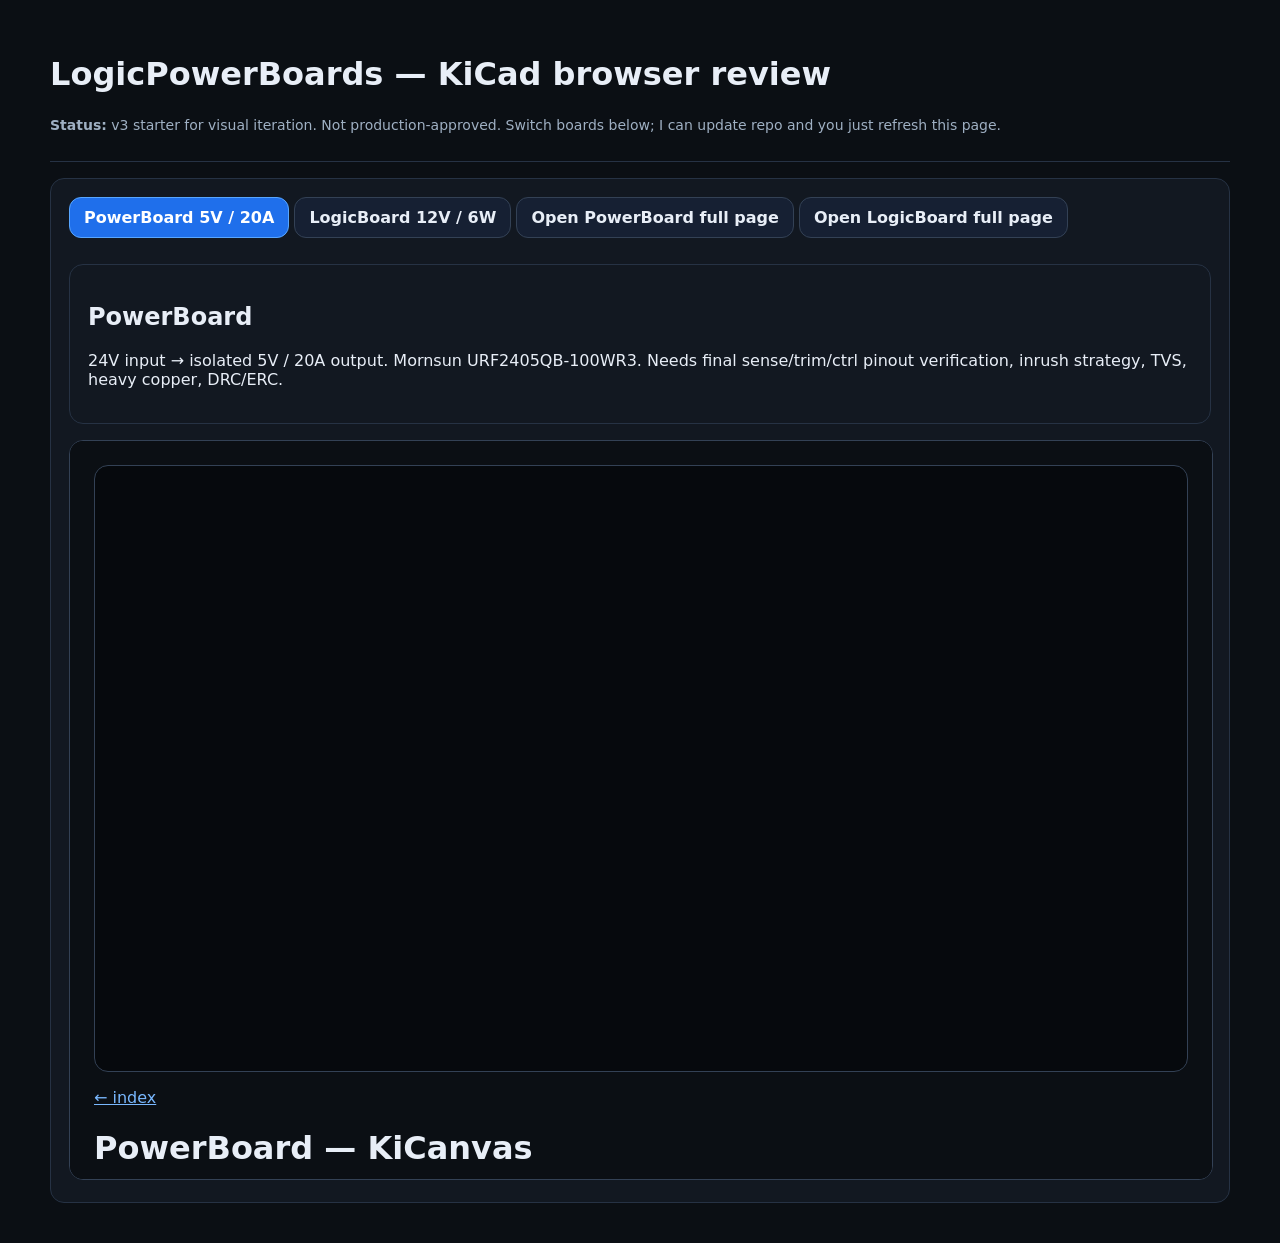
==== docs/index.html @ cc097173 "Add tabbed board viewer index" ====
<!doctype html>
<html lang="en">
<head>
  <meta charset="utf-8">
  <meta name="viewport" content="width=device-width,initial-scale=1">
  <title>LogicPowerBoards KiCanvas</title>
  <link rel="stylesheet" href="style.css">
  <style>
    .topbar{position:sticky;top:0;z-index:10;background:#0b0f14;padding:10px 0 12px;border-bottom:1px solid #263244}
    .tabs{display:flex;gap:10px;flex-wrap:wrap;align-items:center}
    .tabs input{position:absolute;opacity:0;pointer-events:none}
    .tabs label,.open-link{display:inline-block;background:#162033;border:1px solid #334155;color:#e8eef7;padding:10px 14px;border-radius:12px;cursor:pointer;text-decoration:none;font-weight:650}
    .tabs label:hover,.open-link:hover{background:#1f2937}
    #tab-power:checked ~ .labels label[for="tab-power"],#tab-logic:checked ~ .labels label[for="tab-logic"]{background:#1f6feb;border-color:#58a6ff;color:#fff}
    .panel{display:none;margin-top:14px}
    #tab-power:checked ~ .panels #panel-power{display:block}
    #tab-logic:checked ~ .panels #panel-logic{display:block}
    .viewer-frame{width:100%;height:82vh;border:1px solid #334155;border-radius:14px;background:#06090d}
    .mini{color:#9fb0c3;font-size:14px;line-height:1.45}
  </style>
</head>
<body>
  <div class="wrap">
    <div class="topbar">
      <h1>LogicPowerBoards — KiCad browser review</h1>
      <p class="mini"><b>Status:</b> v3 starter for visual iteration. Not production-approved. Switch boards below; I can update repo and you just refresh this page.</p>
    </div>

    <div class="card tabs">
      <input type="radio" name="board" id="tab-power" checked>
      <input type="radio" name="board" id="tab-logic">

      <div class="labels">
        <label for="tab-power">PowerBoard 5V / 20A</label>
        <label for="tab-logic">LogicBoard 12V / 6W</label>
        <a class="open-link" href="power.html" target="_blank" rel="noopener">Open PowerBoard full page</a>
        <a class="open-link" href="logic.html" target="_blank" rel="noopener">Open LogicBoard full page</a>
      </div>

      <div class="panels" style="width:100%">
        <section class="panel" id="panel-power">
          <div class="card">
            <h2>PowerBoard</h2>
            <p>24V input → isolated 5V / 20A output. Mornsun URF2405QB-100WR3. Needs final sense/trim/ctrl pinout verification, inrush strategy, TVS, heavy copper, DRC/ERC.</p>
          </div>
          <iframe class="viewer-frame" src="power.html" title="PowerBoard KiCanvas"></iframe>
        </section>

        <section class="panel" id="panel-logic">
          <div class="card">
            <h2>LogicBoard</h2>
            <p>24V input → isolated 12V / 6W output. Mornsun URB2412ZP-6WR3. Needs final pinout verification, capacitors/testpoints, DRC/ERC.</p>
          </div>
          <iframe class="viewer-frame" src="logic.html" title="LogicBoard KiCanvas"></iframe>
        </section>
      </div>
    </div>
  </div>
</body>
</html>
---- docs/style.css ----
:root{font-family:system-ui,-apple-system,Segoe UI,Roboto,Arial,sans-serif;color:#e8eef7;background:#0b0f14}body{margin:0;padding:24px}.wrap{max-width:1180px;margin:auto}a{color:#79b8ff}.card{background:#121821;border:1px solid #263244;border-radius:14px;padding:18px;margin:16px 0}.viewer{height:82vh;border:1px solid #334155;border-radius:14px;overflow:hidden;background:#06090d}kicanvas-embed{display:block;width:100%;height:100%}.warn{color:#ffcc66}.grid{display:grid;grid-template-columns:repeat(auto-fit,minmax(260px,1fr));gap:14px}.btn{display:inline-block;background:#1f6feb;color:white;text-decoration:none;padding:10px 14px;border-radius:10px;margin:6px 8px 6px 0}
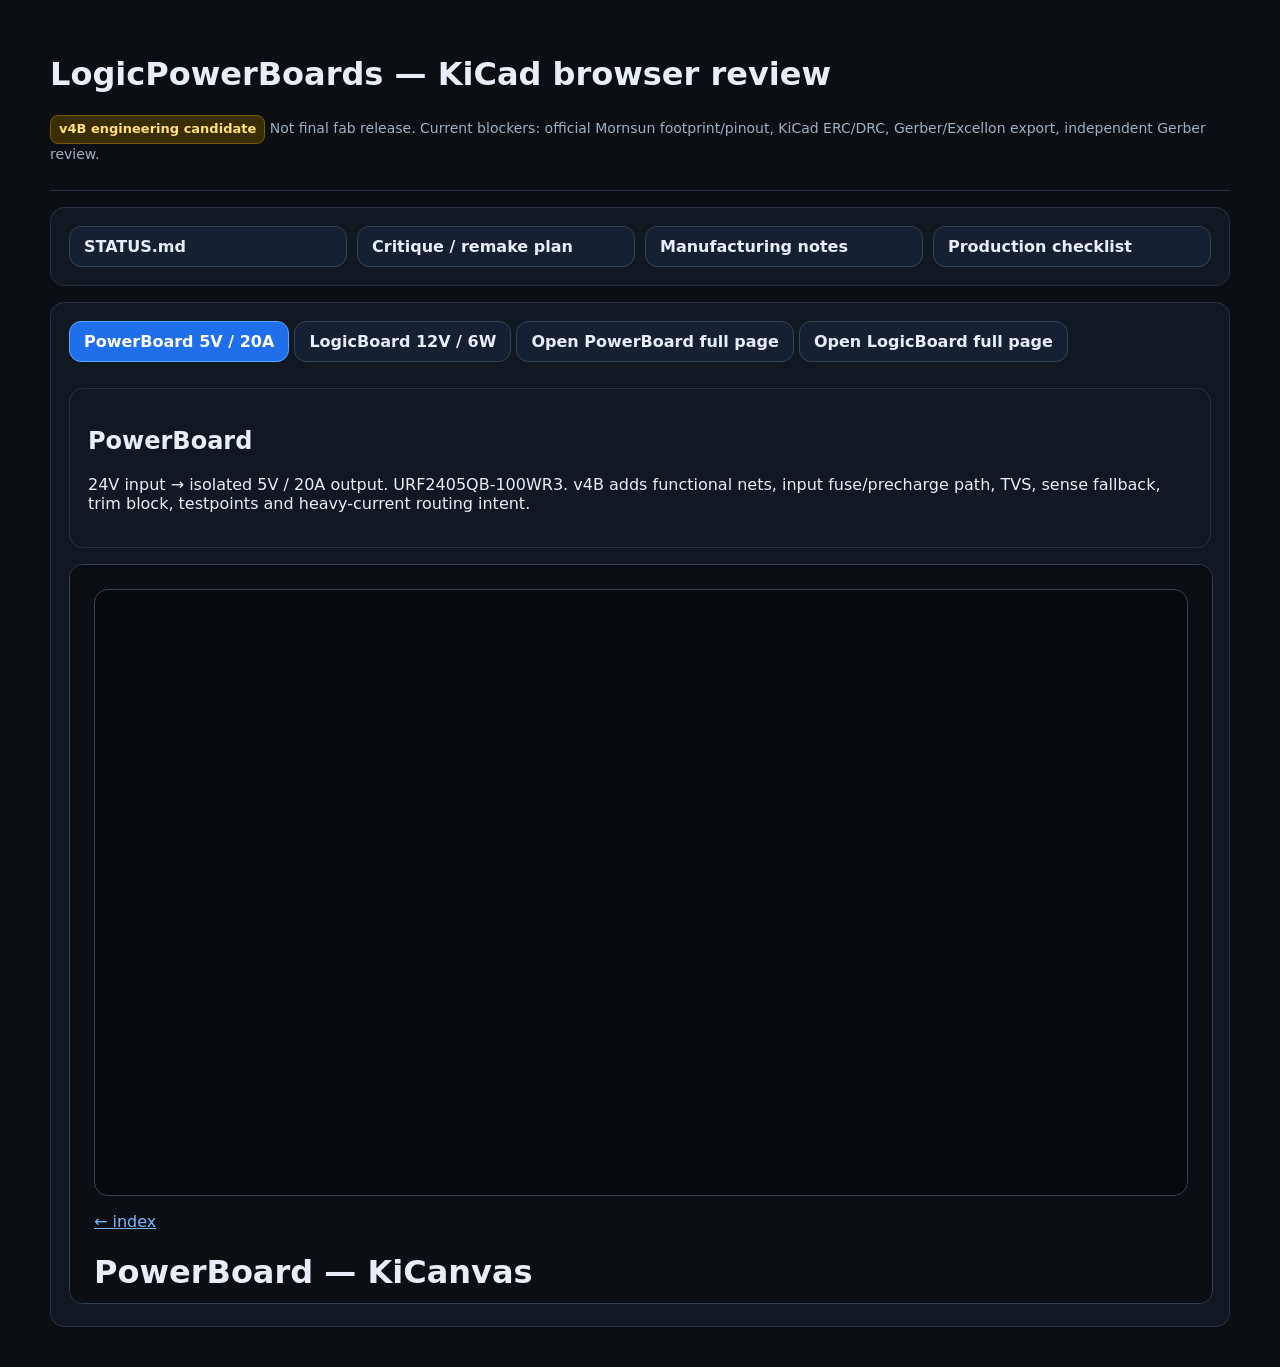
==== commit 4b638bad: "Update index status to v4B and add engineering links" ====
--- a/docs/index.html
+++ b/docs/index.html
@@ -17,13 +17,22 @@
     #tab-logic:checked ~ .panels #panel-logic{display:block}
     .viewer-frame{width:100%;height:82vh;border:1px solid #334155;border-radius:14px;background:#06090d}
     .mini{color:#9fb0c3;font-size:14px;line-height:1.45}
+    .status{display:inline-block;padding:4px 8px;border-radius:8px;background:#3a2d00;color:#ffdf7e;border:1px solid #765c00;font-size:13px;font-weight:700}
+    .docgrid{display:grid;grid-template-columns:repeat(auto-fit,minmax(210px,1fr));gap:10px}
   </style>
 </head>
 <body>
   <div class="wrap">
     <div class="topbar">
       <h1>LogicPowerBoards — KiCad browser review</h1>
-      <p class="mini"><b>Status:</b> v3 starter for visual iteration. Not production-approved. Switch boards below; I can update repo and you just refresh this page.</p>
+      <p class="mini"><span class="status">v4B engineering candidate</span> Not final fab release. Current blockers: official Mornsun footprint/pinout, KiCad ERC/DRC, Gerber/Excellon export, independent Gerber review.</p>
+    </div>
+
+    <div class="card docgrid">
+      <a class="open-link" href="https://github.com/chelgpt/LogicPowerBoards/blob/main/STATUS.md" target="_blank" rel="noopener">STATUS.md</a>
+      <a class="open-link" href="https://github.com/chelgpt/LogicPowerBoards/blob/main/CRITIQUE_AND_REMAKE_PLAN.md" target="_blank" rel="noopener">Critique / remake plan</a>
+      <a class="open-link" href="https://github.com/chelgpt/LogicPowerBoards/blob/main/MANUFACTURING_NOTES.md" target="_blank" rel="noopener">Manufacturing notes</a>
+      <a class="open-link" href="https://github.com/chelgpt/LogicPowerBoards/blob/main/CHECKLIST.md" target="_blank" rel="noopener">Production checklist</a>
     </div>
 
     <div class="card tabs">
@@ -41,7 +50,7 @@
         <section class="panel" id="panel-power">
           <div class="card">
             <h2>PowerBoard</h2>
-            <p>24V input → isolated 5V / 20A output. Mornsun URF2405QB-100WR3. Needs final sense/trim/ctrl pinout verification, inrush strategy, TVS, heavy copper, DRC/ERC.</p>
+            <p>24V input → isolated 5V / 20A output. URF2405QB-100WR3. v4B adds functional nets, input fuse/precharge path, TVS, sense fallback, trim block, testpoints and heavy-current routing intent.</p>
           </div>
           <iframe class="viewer-frame" src="power.html" title="PowerBoard KiCanvas"></iframe>
         </section>
@@ -49,7 +58,7 @@
         <section class="panel" id="panel-logic">
           <div class="card">
             <h2>LogicBoard</h2>
-            <p>24V input → isolated 12V / 6W output. Mornsun URB2412ZP-6WR3. Needs final pinout verification, capacitors/testpoints, DRC/ERC.</p>
+            <p>24V input → isolated 12V / 6W output. URB2412ZP-6WR3. v4B adds input/output capacitors, fan/output terminals, testpoints, isolation boundary and routed functional architecture.</p>
           </div>
           <iframe class="viewer-frame" src="logic.html" title="LogicBoard KiCanvas"></iframe>
         </section>
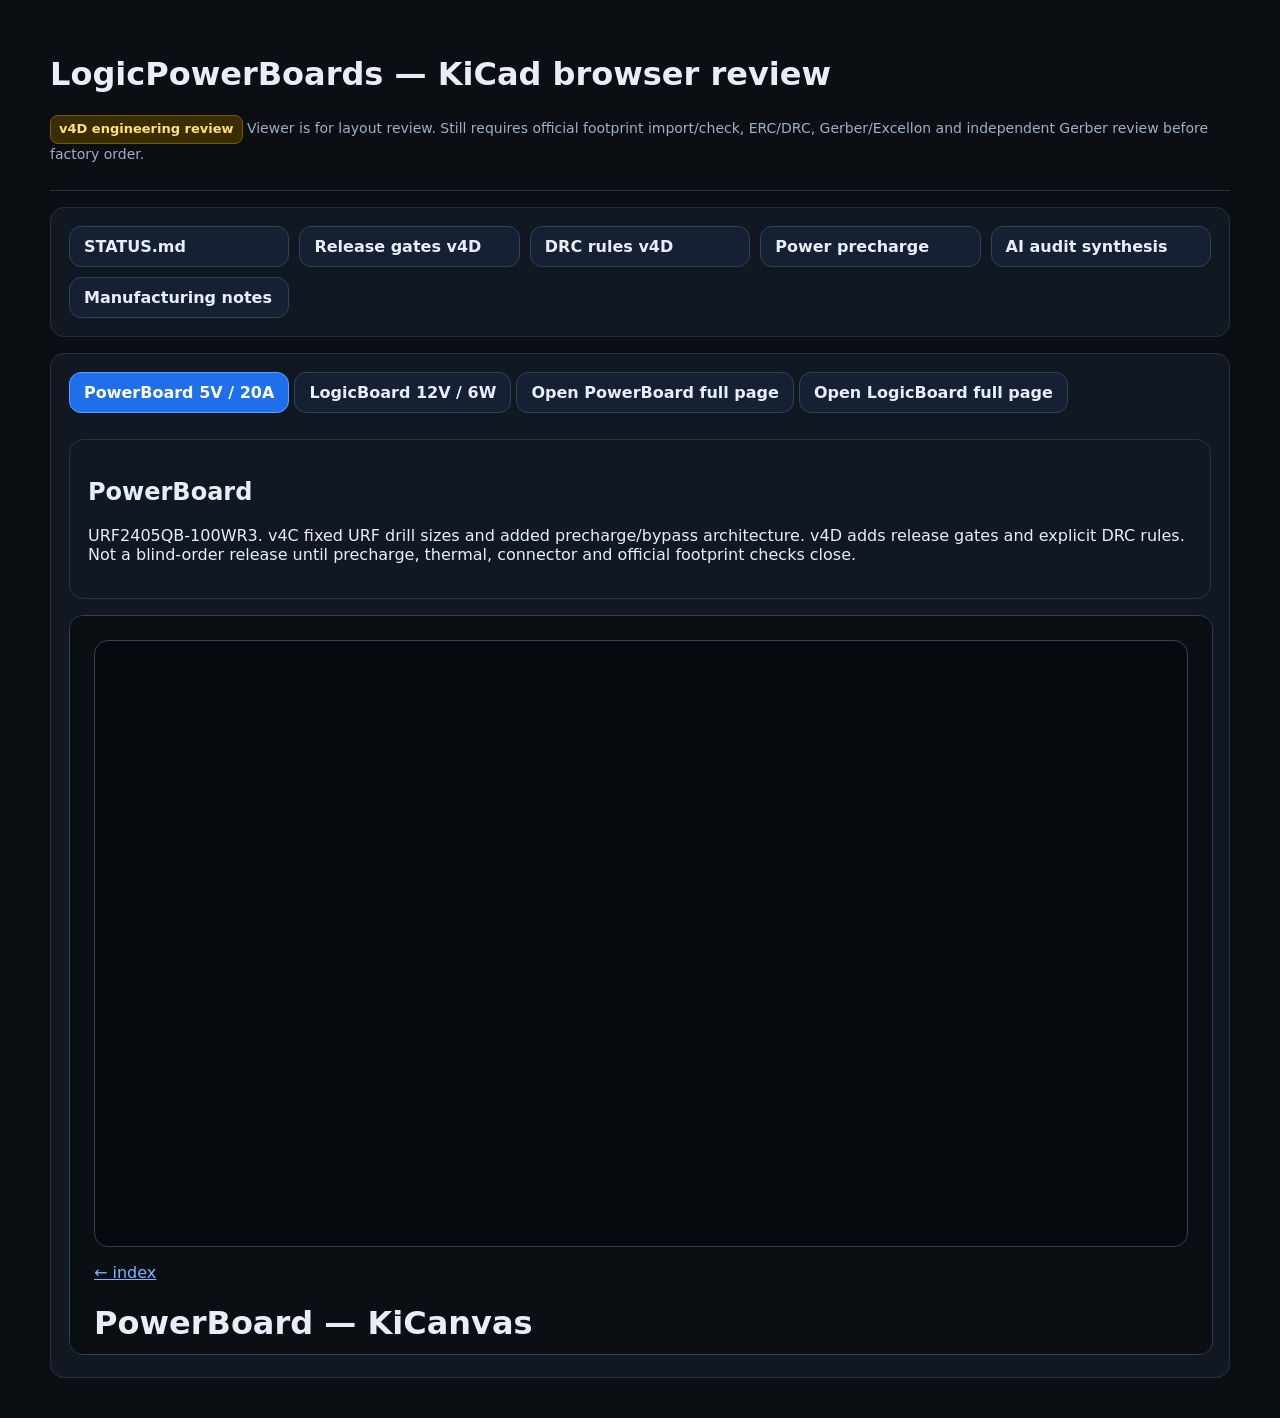
==== commit b7f45c63: "Update index to v4D engineering review state" ====
--- a/docs/index.html
+++ b/docs/index.html
@@ -25,14 +25,16 @@
   <div class="wrap">
     <div class="topbar">
       <h1>LogicPowerBoards — KiCad browser review</h1>
-      <p class="mini"><span class="status">v4B engineering candidate</span> Not final fab release. Current blockers: official Mornsun footprint/pinout, KiCad ERC/DRC, Gerber/Excellon export, independent Gerber review.</p>
+      <p class="mini"><span class="status">v4D engineering review</span> Viewer is for layout review. Still requires official footprint import/check, ERC/DRC, Gerber/Excellon and independent Gerber review before factory order.</p>
     </div>
 
     <div class="card docgrid">
       <a class="open-link" href="https://github.com/chelgpt/LogicPowerBoards/blob/main/STATUS.md" target="_blank" rel="noopener">STATUS.md</a>
-      <a class="open-link" href="https://github.com/chelgpt/LogicPowerBoards/blob/main/CRITIQUE_AND_REMAKE_PLAN.md" target="_blank" rel="noopener">Critique / remake plan</a>
+      <a class="open-link" href="https://github.com/chelgpt/LogicPowerBoards/blob/main/RELEASE_GATES_v4D.md" target="_blank" rel="noopener">Release gates v4D</a>
+      <a class="open-link" href="https://github.com/chelgpt/LogicPowerBoards/blob/main/KICAD_DRC_RULES_v4D.md" target="_blank" rel="noopener">DRC rules v4D</a>
+      <a class="open-link" href="https://github.com/chelgpt/LogicPowerBoards/blob/main/docs/boards/PowerBoard/PRECHARGE_REQUIREMENTS_v4D.md" target="_blank" rel="noopener">Power precharge</a>
+      <a class="open-link" href="https://github.com/chelgpt/LogicPowerBoards/blob/main/AI_AUDIT_SYNTHESIS_v4C.md" target="_blank" rel="noopener">AI audit synthesis</a>
       <a class="open-link" href="https://github.com/chelgpt/LogicPowerBoards/blob/main/MANUFACTURING_NOTES.md" target="_blank" rel="noopener">Manufacturing notes</a>
-      <a class="open-link" href="https://github.com/chelgpt/LogicPowerBoards/blob/main/CHECKLIST.md" target="_blank" rel="noopener">Production checklist</a>
     </div>
 
     <div class="card tabs">
@@ -50,7 +52,7 @@
         <section class="panel" id="panel-power">
           <div class="card">
             <h2>PowerBoard</h2>
-            <p>24V input → isolated 5V / 20A output. URF2405QB-100WR3. v4B adds functional nets, input fuse/precharge path, TVS, sense fallback, trim block, testpoints and heavy-current routing intent.</p>
+            <p>URF2405QB-100WR3. v4C fixed URF drill sizes and added precharge/bypass architecture. v4D adds release gates and explicit DRC rules. Not a blind-order release until precharge, thermal, connector and official footprint checks close.</p>
           </div>
           <iframe class="viewer-frame" src="power.html" title="PowerBoard KiCanvas"></iframe>
         </section>
@@ -58,7 +60,7 @@
         <section class="panel" id="panel-logic">
           <div class="card">
             <h2>LogicBoard</h2>
-            <p>24V input → isolated 12V / 6W output. URB2412ZP-6WR3. v4B adds input/output capacitors, fan/output terminals, testpoints, isolation boundary and routed functional architecture.</p>
+            <p>URB2412ZP-6WR3. v4C corrected the module from wrong DIP8 placeholder to DIP24-grid populated-pin footprint and updated input capacitors. Next gate is exact footprint coordinate check plus KiCad ERC/DRC.</p>
           </div>
           <iframe class="viewer-frame" src="logic.html" title="LogicBoard KiCanvas"></iframe>
         </section>
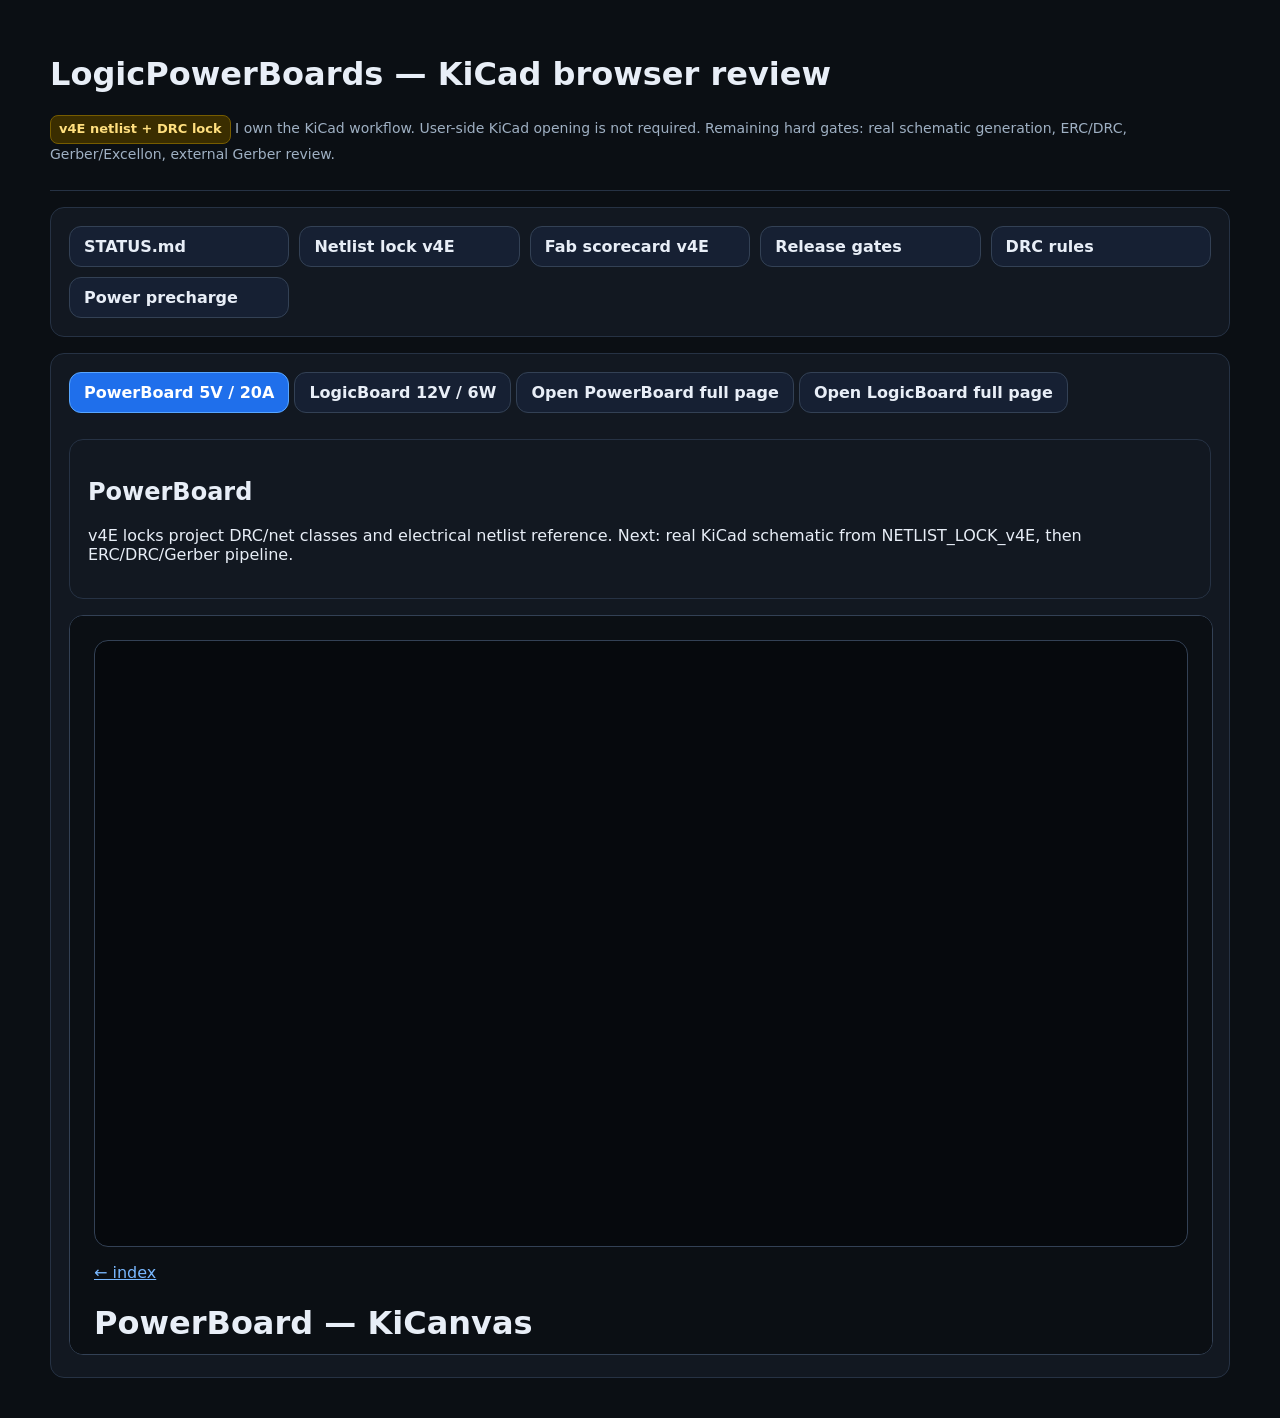
==== commit 872719b1: "Update index to v4E netlist lock state" ====
--- a/docs/index.html
+++ b/docs/index.html
@@ -25,16 +25,16 @@
   <div class="wrap">
     <div class="topbar">
       <h1>LogicPowerBoards — KiCad browser review</h1>
-      <p class="mini"><span class="status">v4D engineering review</span> Viewer is for layout review. Still requires official footprint import/check, ERC/DRC, Gerber/Excellon and independent Gerber review before factory order.</p>
+      <p class="mini"><span class="status">v4E netlist + DRC lock</span> I own the KiCad workflow. User-side KiCad opening is not required. Remaining hard gates: real schematic generation, ERC/DRC, Gerber/Excellon, external Gerber review.</p>
     </div>
 
     <div class="card docgrid">
       <a class="open-link" href="https://github.com/chelgpt/LogicPowerBoards/blob/main/STATUS.md" target="_blank" rel="noopener">STATUS.md</a>
-      <a class="open-link" href="https://github.com/chelgpt/LogicPowerBoards/blob/main/RELEASE_GATES_v4D.md" target="_blank" rel="noopener">Release gates v4D</a>
-      <a class="open-link" href="https://github.com/chelgpt/LogicPowerBoards/blob/main/KICAD_DRC_RULES_v4D.md" target="_blank" rel="noopener">DRC rules v4D</a>
+      <a class="open-link" href="https://github.com/chelgpt/LogicPowerBoards/blob/main/NETLIST_LOCK_v4E.md" target="_blank" rel="noopener">Netlist lock v4E</a>
+      <a class="open-link" href="https://github.com/chelgpt/LogicPowerBoards/blob/main/FAB_READINESS_SCORECARD_v4E.md" target="_blank" rel="noopener">Fab scorecard v4E</a>
+      <a class="open-link" href="https://github.com/chelgpt/LogicPowerBoards/blob/main/RELEASE_GATES_v4D.md" target="_blank" rel="noopener">Release gates</a>
+      <a class="open-link" href="https://github.com/chelgpt/LogicPowerBoards/blob/main/KICAD_DRC_RULES_v4D.md" target="_blank" rel="noopener">DRC rules</a>
       <a class="open-link" href="https://github.com/chelgpt/LogicPowerBoards/blob/main/docs/boards/PowerBoard/PRECHARGE_REQUIREMENTS_v4D.md" target="_blank" rel="noopener">Power precharge</a>
-      <a class="open-link" href="https://github.com/chelgpt/LogicPowerBoards/blob/main/AI_AUDIT_SYNTHESIS_v4C.md" target="_blank" rel="noopener">AI audit synthesis</a>
-      <a class="open-link" href="https://github.com/chelgpt/LogicPowerBoards/blob/main/MANUFACTURING_NOTES.md" target="_blank" rel="noopener">Manufacturing notes</a>
     </div>
 
     <div class="card tabs">
@@ -52,7 +52,7 @@
         <section class="panel" id="panel-power">
           <div class="card">
             <h2>PowerBoard</h2>
-            <p>URF2405QB-100WR3. v4C fixed URF drill sizes and added precharge/bypass architecture. v4D adds release gates and explicit DRC rules. Not a blind-order release until precharge, thermal, connector and official footprint checks close.</p>
+            <p>v4E locks project DRC/net classes and electrical netlist reference. Next: real KiCad schematic from NETLIST_LOCK_v4E, then ERC/DRC/Gerber pipeline.</p>
           </div>
           <iframe class="viewer-frame" src="power.html" title="PowerBoard KiCanvas"></iframe>
         </section>
@@ -60,7 +60,7 @@
         <section class="panel" id="panel-logic">
           <div class="card">
             <h2>LogicBoard</h2>
-            <p>URB2412ZP-6WR3. v4C corrected the module from wrong DIP8 placeholder to DIP24-grid populated-pin footprint and updated input capacitors. Next gate is exact footprint coordinate check plus KiCad ERC/DRC.</p>
+            <p>v4E locks 0.30mm clearance, LOGIC_POWER net class and corrected URB ZP connectivity. Next: real KiCad schematic and ERC/DRC closure.</p>
           </div>
           <iframe class="viewer-frame" src="logic.html" title="LogicBoard KiCanvas"></iframe>
         </section>
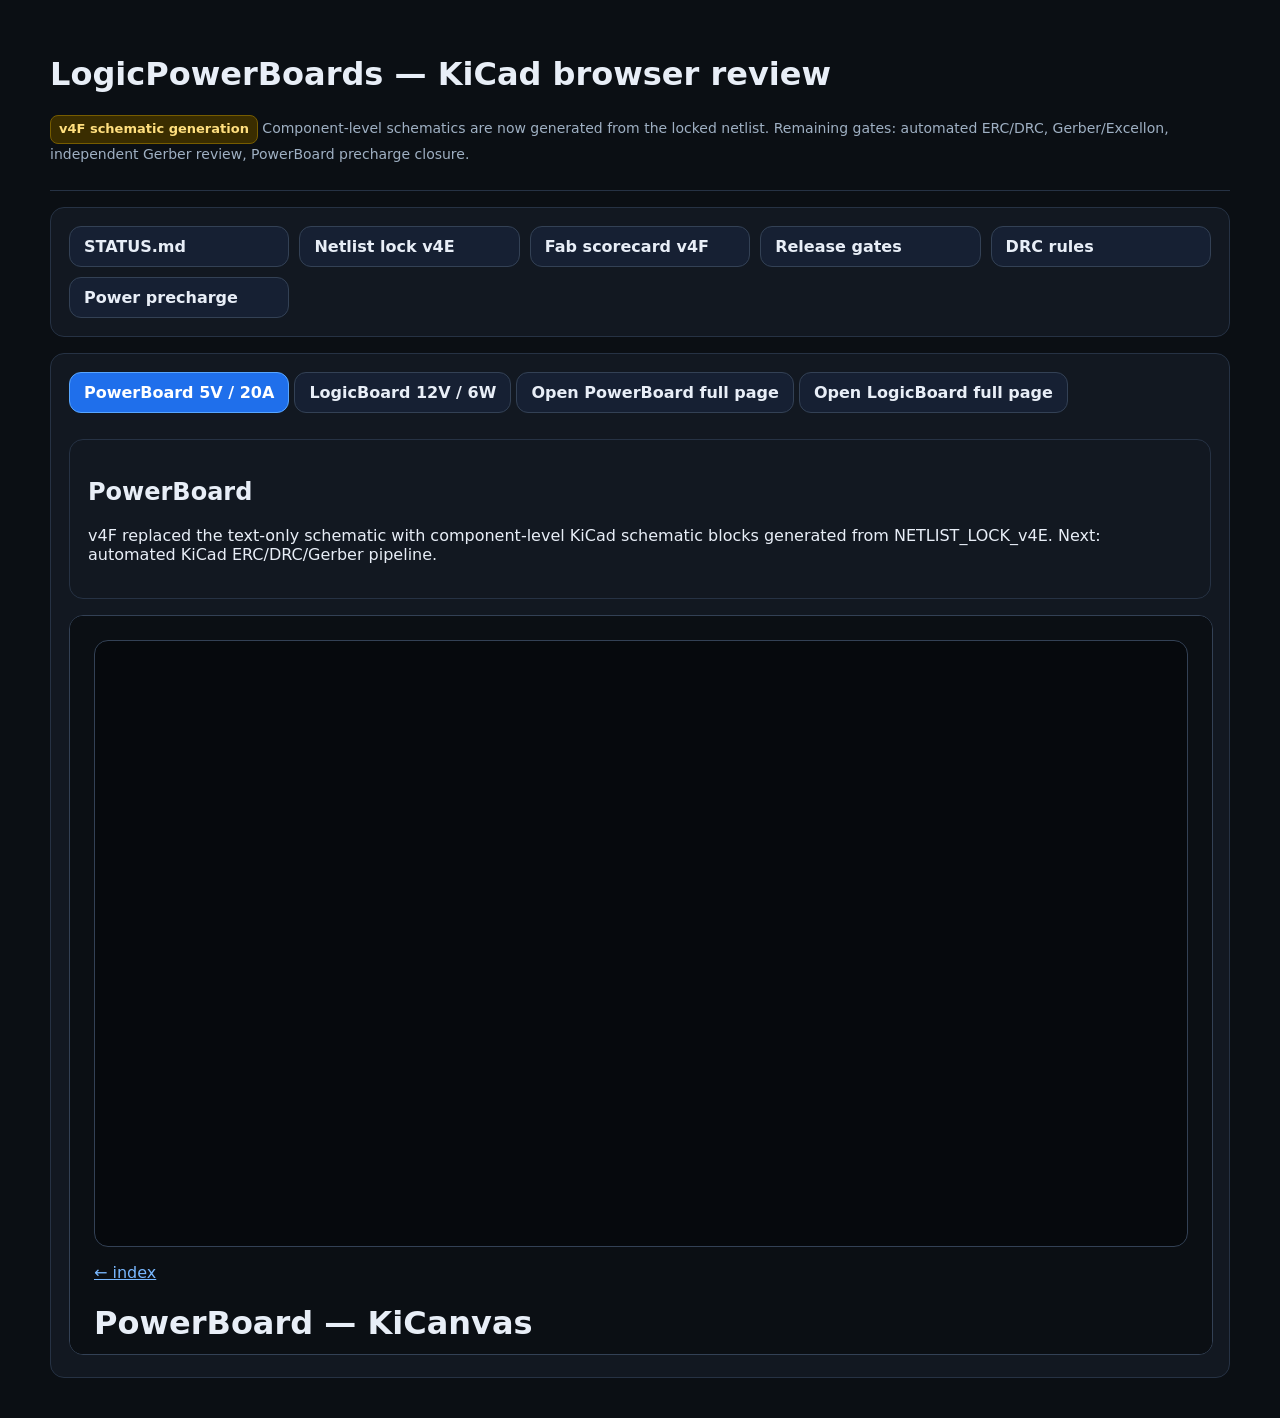
==== commit 911a0a28: "Update index to v4F schematic state" ====
--- a/docs/index.html
+++ b/docs/index.html
@@ -25,13 +25,13 @@
   <div class="wrap">
     <div class="topbar">
       <h1>LogicPowerBoards — KiCad browser review</h1>
-      <p class="mini"><span class="status">v4E netlist + DRC lock</span> I own the KiCad workflow. User-side KiCad opening is not required. Remaining hard gates: real schematic generation, ERC/DRC, Gerber/Excellon, external Gerber review.</p>
+      <p class="mini"><span class="status">v4F schematic generation</span> Component-level schematics are now generated from the locked netlist. Remaining gates: automated ERC/DRC, Gerber/Excellon, independent Gerber review, PowerBoard precharge closure.</p>
     </div>
 
     <div class="card docgrid">
       <a class="open-link" href="https://github.com/chelgpt/LogicPowerBoards/blob/main/STATUS.md" target="_blank" rel="noopener">STATUS.md</a>
       <a class="open-link" href="https://github.com/chelgpt/LogicPowerBoards/blob/main/NETLIST_LOCK_v4E.md" target="_blank" rel="noopener">Netlist lock v4E</a>
-      <a class="open-link" href="https://github.com/chelgpt/LogicPowerBoards/blob/main/FAB_READINESS_SCORECARD_v4E.md" target="_blank" rel="noopener">Fab scorecard v4E</a>
+      <a class="open-link" href="https://github.com/chelgpt/LogicPowerBoards/blob/main/FAB_READINESS_SCORECARD_v4F.md" target="_blank" rel="noopener">Fab scorecard v4F</a>
       <a class="open-link" href="https://github.com/chelgpt/LogicPowerBoards/blob/main/RELEASE_GATES_v4D.md" target="_blank" rel="noopener">Release gates</a>
       <a class="open-link" href="https://github.com/chelgpt/LogicPowerBoards/blob/main/KICAD_DRC_RULES_v4D.md" target="_blank" rel="noopener">DRC rules</a>
       <a class="open-link" href="https://github.com/chelgpt/LogicPowerBoards/blob/main/docs/boards/PowerBoard/PRECHARGE_REQUIREMENTS_v4D.md" target="_blank" rel="noopener">Power precharge</a>
@@ -52,7 +52,7 @@
         <section class="panel" id="panel-power">
           <div class="card">
             <h2>PowerBoard</h2>
-            <p>v4E locks project DRC/net classes and electrical netlist reference. Next: real KiCad schematic from NETLIST_LOCK_v4E, then ERC/DRC/Gerber pipeline.</p>
+            <p>v4F replaced the text-only schematic with component-level KiCad schematic blocks generated from NETLIST_LOCK_v4E. Next: automated KiCad ERC/DRC/Gerber pipeline.</p>
           </div>
           <iframe class="viewer-frame" src="power.html" title="PowerBoard KiCanvas"></iframe>
         </section>
@@ -60,7 +60,7 @@
         <section class="panel" id="panel-logic">
           <div class="card">
             <h2>LogicBoard</h2>
-            <p>v4E locks 0.30mm clearance, LOGIC_POWER net class and corrected URB ZP connectivity. Next: real KiCad schematic and ERC/DRC closure.</p>
+            <p>v4F replaced the text-only schematic with component-level KiCad schematic blocks and corrected URB ZP pin naming. Next: automated KiCad ERC/DRC/Gerber pipeline.</p>
           </div>
           <iframe class="viewer-frame" src="logic.html" title="LogicBoard KiCanvas"></iframe>
         </section>
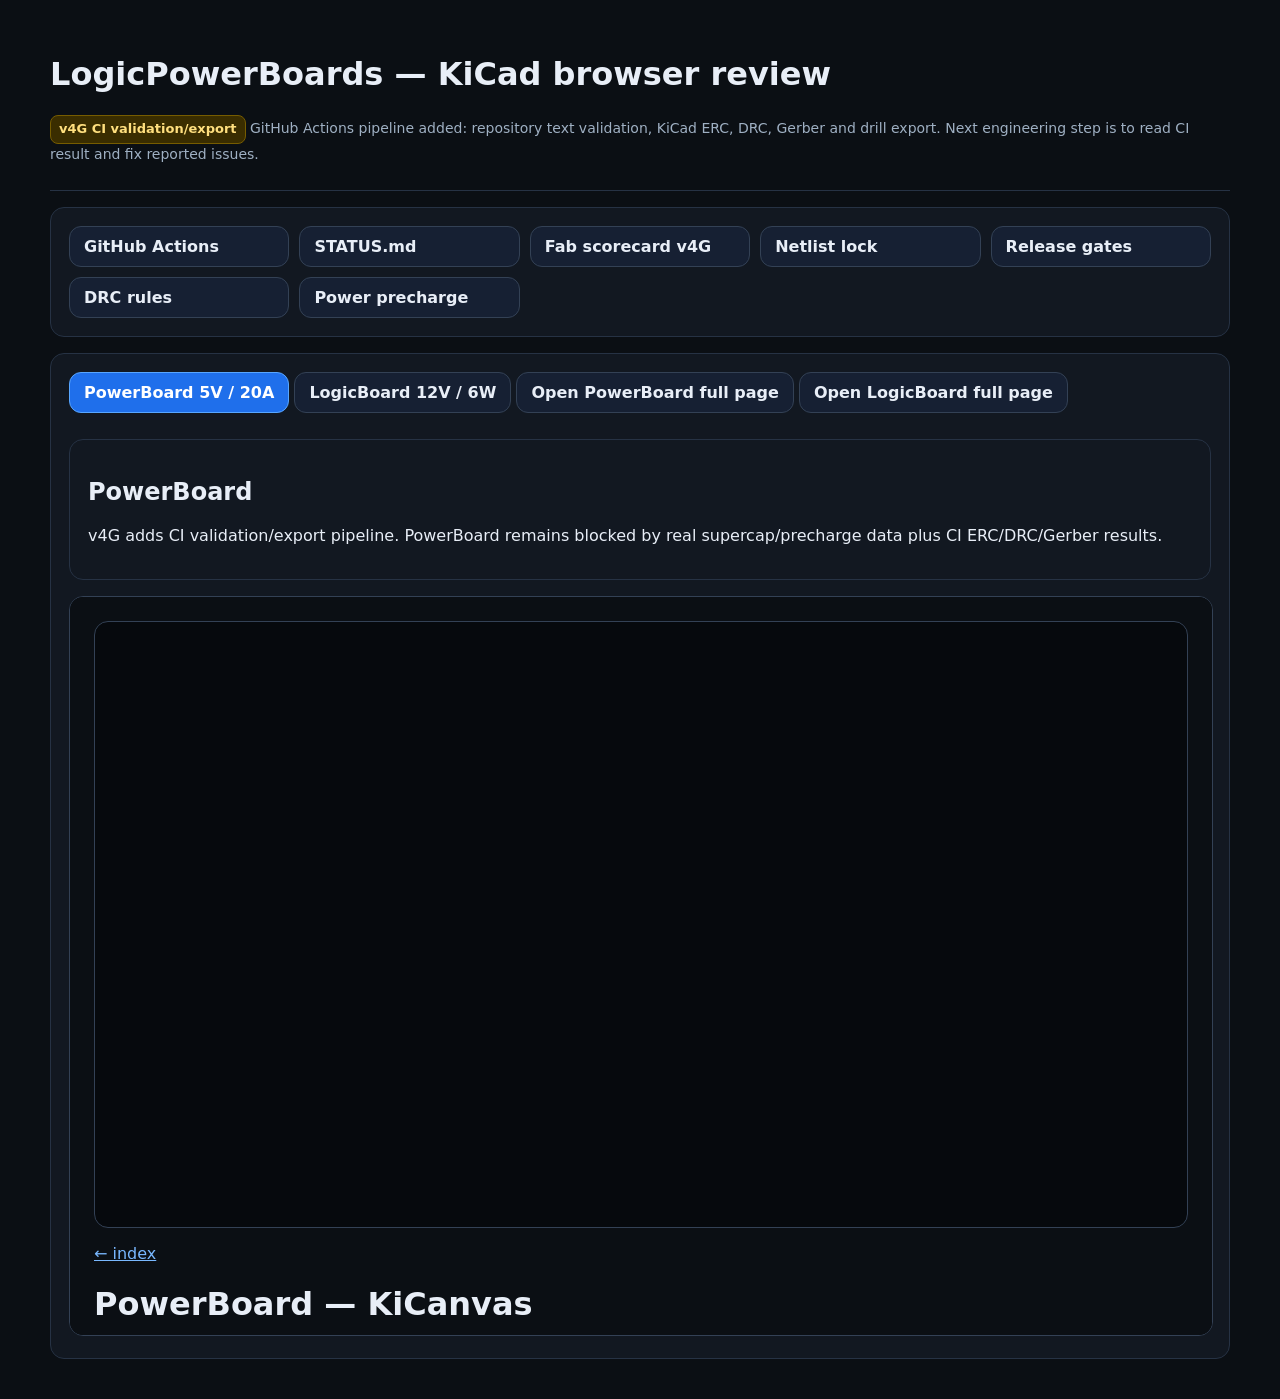
==== commit 60f92de0: "Update index to v4G CI pipeline state" ====
--- a/docs/index.html
+++ b/docs/index.html
@@ -25,13 +25,14 @@
   <div class="wrap">
     <div class="topbar">
       <h1>LogicPowerBoards — KiCad browser review</h1>
-      <p class="mini"><span class="status">v4F schematic generation</span> Component-level schematics are now generated from the locked netlist. Remaining gates: automated ERC/DRC, Gerber/Excellon, independent Gerber review, PowerBoard precharge closure.</p>
+      <p class="mini"><span class="status">v4G CI validation/export</span> GitHub Actions pipeline added: repository text validation, KiCad ERC, DRC, Gerber and drill export. Next engineering step is to read CI result and fix reported issues.</p>
     </div>
 
     <div class="card docgrid">
+      <a class="open-link" href="https://github.com/chelgpt/LogicPowerBoards/actions" target="_blank" rel="noopener">GitHub Actions</a>
       <a class="open-link" href="https://github.com/chelgpt/LogicPowerBoards/blob/main/STATUS.md" target="_blank" rel="noopener">STATUS.md</a>
-      <a class="open-link" href="https://github.com/chelgpt/LogicPowerBoards/blob/main/NETLIST_LOCK_v4E.md" target="_blank" rel="noopener">Netlist lock v4E</a>
-      <a class="open-link" href="https://github.com/chelgpt/LogicPowerBoards/blob/main/FAB_READINESS_SCORECARD_v4F.md" target="_blank" rel="noopener">Fab scorecard v4F</a>
+      <a class="open-link" href="https://github.com/chelgpt/LogicPowerBoards/blob/main/FAB_READINESS_SCORECARD_v4G.md" target="_blank" rel="noopener">Fab scorecard v4G</a>
+      <a class="open-link" href="https://github.com/chelgpt/LogicPowerBoards/blob/main/NETLIST_LOCK_v4E.md" target="_blank" rel="noopener">Netlist lock</a>
       <a class="open-link" href="https://github.com/chelgpt/LogicPowerBoards/blob/main/RELEASE_GATES_v4D.md" target="_blank" rel="noopener">Release gates</a>
       <a class="open-link" href="https://github.com/chelgpt/LogicPowerBoards/blob/main/KICAD_DRC_RULES_v4D.md" target="_blank" rel="noopener">DRC rules</a>
       <a class="open-link" href="https://github.com/chelgpt/LogicPowerBoards/blob/main/docs/boards/PowerBoard/PRECHARGE_REQUIREMENTS_v4D.md" target="_blank" rel="noopener">Power precharge</a>
@@ -52,7 +53,7 @@
         <section class="panel" id="panel-power">
           <div class="card">
             <h2>PowerBoard</h2>
-            <p>v4F replaced the text-only schematic with component-level KiCad schematic blocks generated from NETLIST_LOCK_v4E. Next: automated KiCad ERC/DRC/Gerber pipeline.</p>
+            <p>v4G adds CI validation/export pipeline. PowerBoard remains blocked by real supercap/precharge data plus CI ERC/DRC/Gerber results.</p>
           </div>
           <iframe class="viewer-frame" src="power.html" title="PowerBoard KiCanvas"></iframe>
         </section>
@@ -60,7 +61,7 @@
         <section class="panel" id="panel-logic">
           <div class="card">
             <h2>LogicBoard</h2>
-            <p>v4F replaced the text-only schematic with component-level KiCad schematic blocks and corrected URB ZP pin naming. Next: automated KiCad ERC/DRC/Gerber pipeline.</p>
+            <p>v4G adds CI validation/export pipeline. LogicBoard next gate is CI ERC/DRC/Gerber result and official footprint coordinate check.</p>
           </div>
           <iframe class="viewer-frame" src="logic.html" title="LogicBoard KiCanvas"></iframe>
         </section>
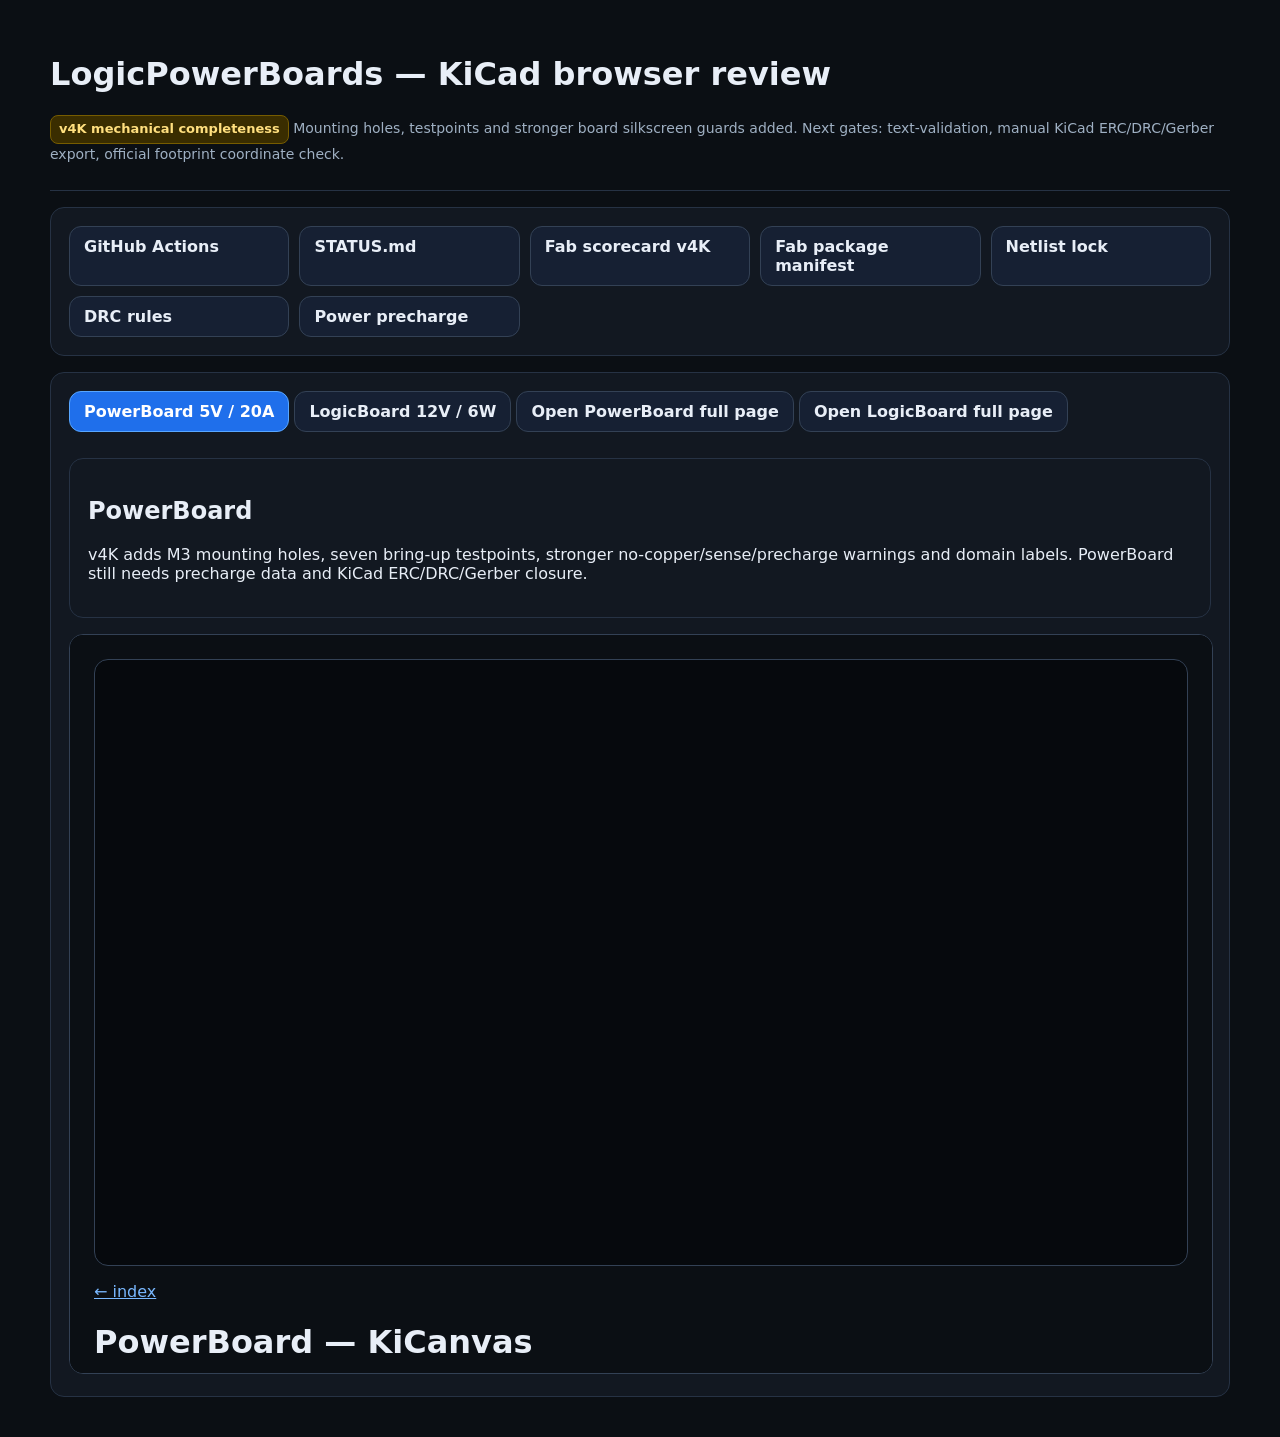
==== commit 63a83c02: "Update index to v4K mechanical completeness state" ====
--- a/docs/index.html
+++ b/docs/index.html
@@ -25,15 +25,15 @@
   <div class="wrap">
     <div class="topbar">
       <h1>LogicPowerBoards — KiCad browser review</h1>
-      <p class="mini"><span class="status">v4G CI validation/export</span> GitHub Actions pipeline added: repository text validation, KiCad ERC, DRC, Gerber and drill export. Next engineering step is to read CI result and fix reported issues.</p>
+      <p class="mini"><span class="status">v4K mechanical completeness</span> Mounting holes, testpoints and stronger board silkscreen guards added. Next gates: text-validation, manual KiCad ERC/DRC/Gerber export, official footprint coordinate check.</p>
     </div>
 
     <div class="card docgrid">
       <a class="open-link" href="https://github.com/chelgpt/LogicPowerBoards/actions" target="_blank" rel="noopener">GitHub Actions</a>
       <a class="open-link" href="https://github.com/chelgpt/LogicPowerBoards/blob/main/STATUS.md" target="_blank" rel="noopener">STATUS.md</a>
-      <a class="open-link" href="https://github.com/chelgpt/LogicPowerBoards/blob/main/FAB_READINESS_SCORECARD_v4G.md" target="_blank" rel="noopener">Fab scorecard v4G</a>
+      <a class="open-link" href="https://github.com/chelgpt/LogicPowerBoards/blob/main/FAB_READINESS_SCORECARD_v4K.md" target="_blank" rel="noopener">Fab scorecard v4K</a>
+      <a class="open-link" href="https://github.com/chelgpt/LogicPowerBoards/blob/main/FAB_PACKAGE_MANIFEST_v4J.md" target="_blank" rel="noopener">Fab package manifest</a>
       <a class="open-link" href="https://github.com/chelgpt/LogicPowerBoards/blob/main/NETLIST_LOCK_v4E.md" target="_blank" rel="noopener">Netlist lock</a>
-      <a class="open-link" href="https://github.com/chelgpt/LogicPowerBoards/blob/main/RELEASE_GATES_v4D.md" target="_blank" rel="noopener">Release gates</a>
       <a class="open-link" href="https://github.com/chelgpt/LogicPowerBoards/blob/main/KICAD_DRC_RULES_v4D.md" target="_blank" rel="noopener">DRC rules</a>
       <a class="open-link" href="https://github.com/chelgpt/LogicPowerBoards/blob/main/docs/boards/PowerBoard/PRECHARGE_REQUIREMENTS_v4D.md" target="_blank" rel="noopener">Power precharge</a>
     </div>
@@ -53,7 +53,7 @@
         <section class="panel" id="panel-power">
           <div class="card">
             <h2>PowerBoard</h2>
-            <p>v4G adds CI validation/export pipeline. PowerBoard remains blocked by real supercap/precharge data plus CI ERC/DRC/Gerber results.</p>
+            <p>v4K adds M3 mounting holes, seven bring-up testpoints, stronger no-copper/sense/precharge warnings and domain labels. PowerBoard still needs precharge data and KiCad ERC/DRC/Gerber closure.</p>
           </div>
           <iframe class="viewer-frame" src="power.html" title="PowerBoard KiCanvas"></iframe>
         </section>
@@ -61,7 +61,7 @@
         <section class="panel" id="panel-logic">
           <div class="card">
             <h2>LogicBoard</h2>
-            <p>v4G adds CI validation/export pipeline. LogicBoard next gate is CI ERC/DRC/Gerber result and official footprint coordinate check.</p>
+            <p>v4K adds M3 mounting holes, four bring-up testpoints and stronger polarity labels. LogicBoard is now mechanically closer to private prototype order, pending official footprint coordinate and ERC/DRC checks.</p>
           </div>
           <iframe class="viewer-frame" src="logic.html" title="LogicBoard KiCanvas"></iframe>
         </section>
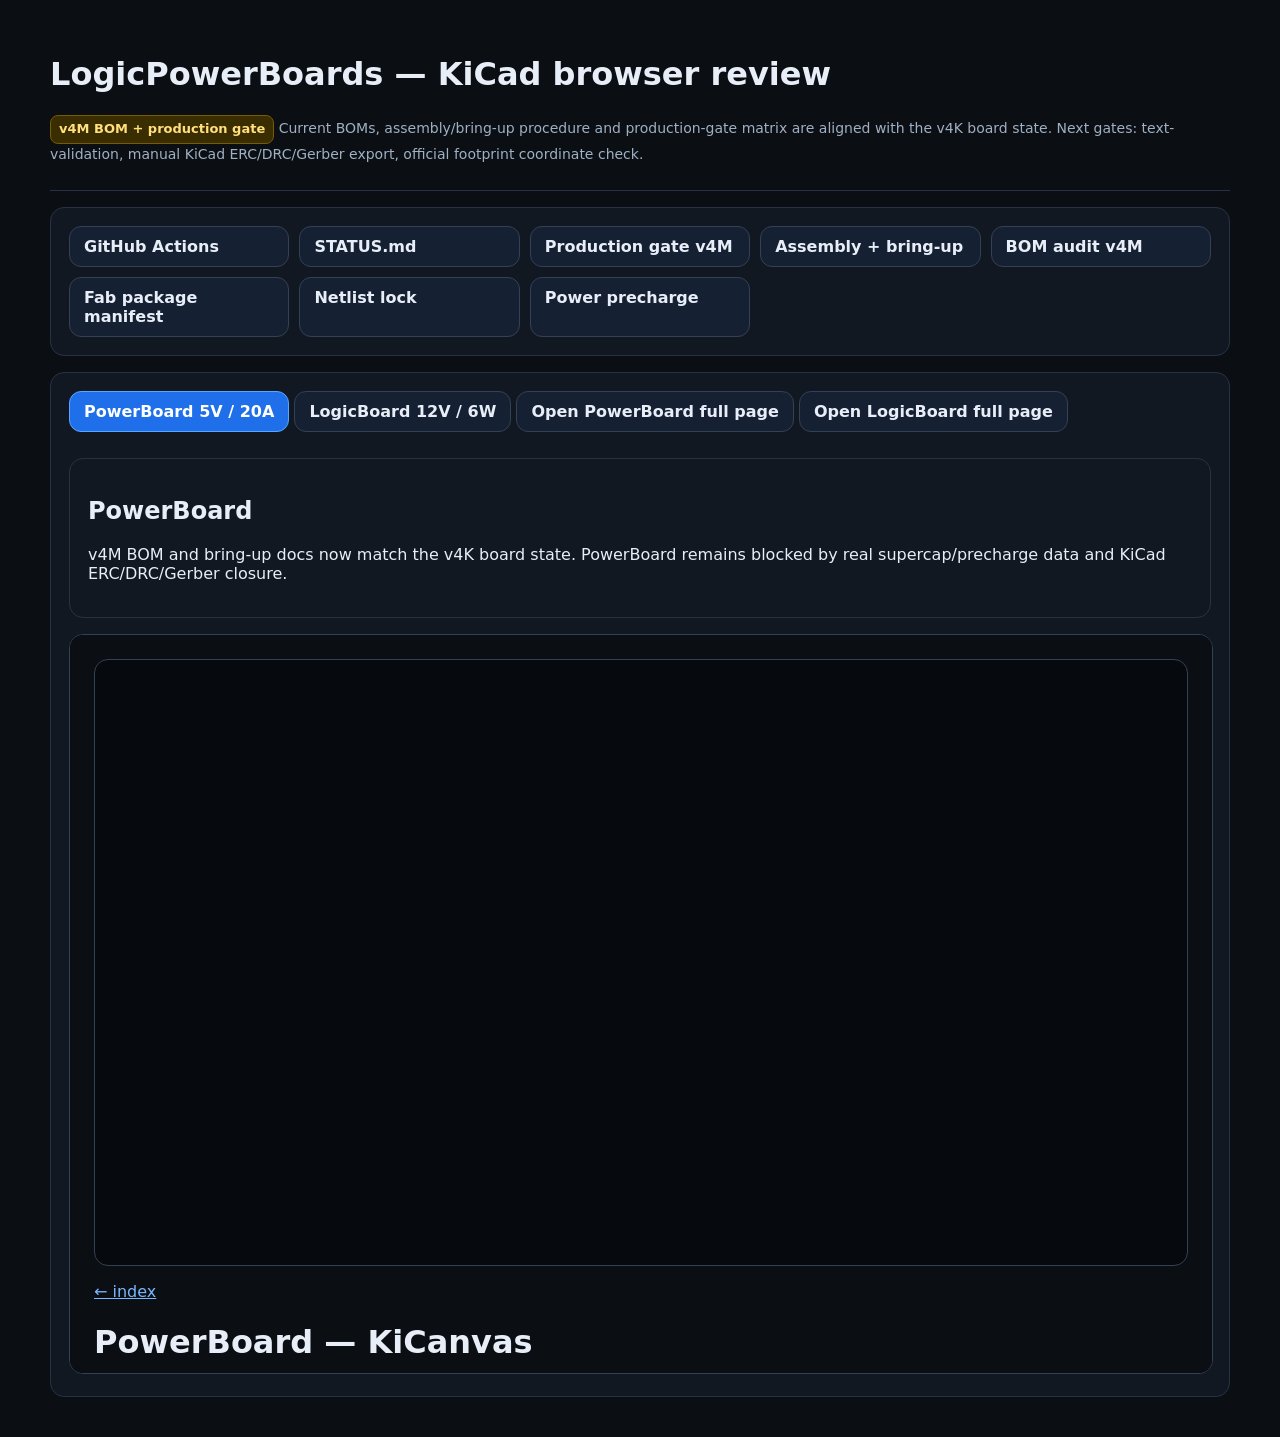
==== commit 8c7db322: "Update index to v4M BOM and production gate state" ====
--- a/docs/index.html
+++ b/docs/index.html
@@ -25,16 +25,17 @@
   <div class="wrap">
     <div class="topbar">
       <h1>LogicPowerBoards — KiCad browser review</h1>
-      <p class="mini"><span class="status">v4K mechanical completeness</span> Mounting holes, testpoints and stronger board silkscreen guards added. Next gates: text-validation, manual KiCad ERC/DRC/Gerber export, official footprint coordinate check.</p>
+      <p class="mini"><span class="status">v4M BOM + production gate</span> Current BOMs, assembly/bring-up procedure and production-gate matrix are aligned with the v4K board state. Next gates: text-validation, manual KiCad ERC/DRC/Gerber export, official footprint coordinate check.</p>
     </div>
 
     <div class="card docgrid">
       <a class="open-link" href="https://github.com/chelgpt/LogicPowerBoards/actions" target="_blank" rel="noopener">GitHub Actions</a>
       <a class="open-link" href="https://github.com/chelgpt/LogicPowerBoards/blob/main/STATUS.md" target="_blank" rel="noopener">STATUS.md</a>
-      <a class="open-link" href="https://github.com/chelgpt/LogicPowerBoards/blob/main/FAB_READINESS_SCORECARD_v4K.md" target="_blank" rel="noopener">Fab scorecard v4K</a>
+      <a class="open-link" href="https://github.com/chelgpt/LogicPowerBoards/blob/main/PRODUCTION_GATE_v4M.md" target="_blank" rel="noopener">Production gate v4M</a>
+      <a class="open-link" href="https://github.com/chelgpt/LogicPowerBoards/blob/main/ASSEMBLY_AND_BRINGUP_v4M.md" target="_blank" rel="noopener">Assembly + bring-up</a>
+      <a class="open-link" href="https://github.com/chelgpt/LogicPowerBoards/blob/main/BOM_AUDIT_v4M.md" target="_blank" rel="noopener">BOM audit v4M</a>
       <a class="open-link" href="https://github.com/chelgpt/LogicPowerBoards/blob/main/FAB_PACKAGE_MANIFEST_v4J.md" target="_blank" rel="noopener">Fab package manifest</a>
       <a class="open-link" href="https://github.com/chelgpt/LogicPowerBoards/blob/main/NETLIST_LOCK_v4E.md" target="_blank" rel="noopener">Netlist lock</a>
-      <a class="open-link" href="https://github.com/chelgpt/LogicPowerBoards/blob/main/KICAD_DRC_RULES_v4D.md" target="_blank" rel="noopener">DRC rules</a>
       <a class="open-link" href="https://github.com/chelgpt/LogicPowerBoards/blob/main/docs/boards/PowerBoard/PRECHARGE_REQUIREMENTS_v4D.md" target="_blank" rel="noopener">Power precharge</a>
     </div>
 
@@ -53,7 +54,7 @@
         <section class="panel" id="panel-power">
           <div class="card">
             <h2>PowerBoard</h2>
-            <p>v4K adds M3 mounting holes, seven bring-up testpoints, stronger no-copper/sense/precharge warnings and domain labels. PowerBoard still needs precharge data and KiCad ERC/DRC/Gerber closure.</p>
+            <p>v4M BOM and bring-up docs now match the v4K board state. PowerBoard remains blocked by real supercap/precharge data and KiCad ERC/DRC/Gerber closure.</p>
           </div>
           <iframe class="viewer-frame" src="power.html" title="PowerBoard KiCanvas"></iframe>
         </section>
@@ -61,7 +62,7 @@
         <section class="panel" id="panel-logic">
           <div class="card">
             <h2>LogicBoard</h2>
-            <p>v4K adds M3 mounting holes, four bring-up testpoints and stronger polarity labels. LogicBoard is now mechanically closer to private prototype order, pending official footprint coordinate and ERC/DRC checks.</p>
+            <p>v4M rejects the stale DIP8 BOM assumption and keeps the corrected URB ZP DIP24 populated-pin implementation. LogicBoard next gate is ERC/DRC/Gerber and official footprint coordinate check.</p>
           </div>
           <iframe class="viewer-frame" src="logic.html" title="LogicBoard KiCanvas"></iframe>
         </section>
